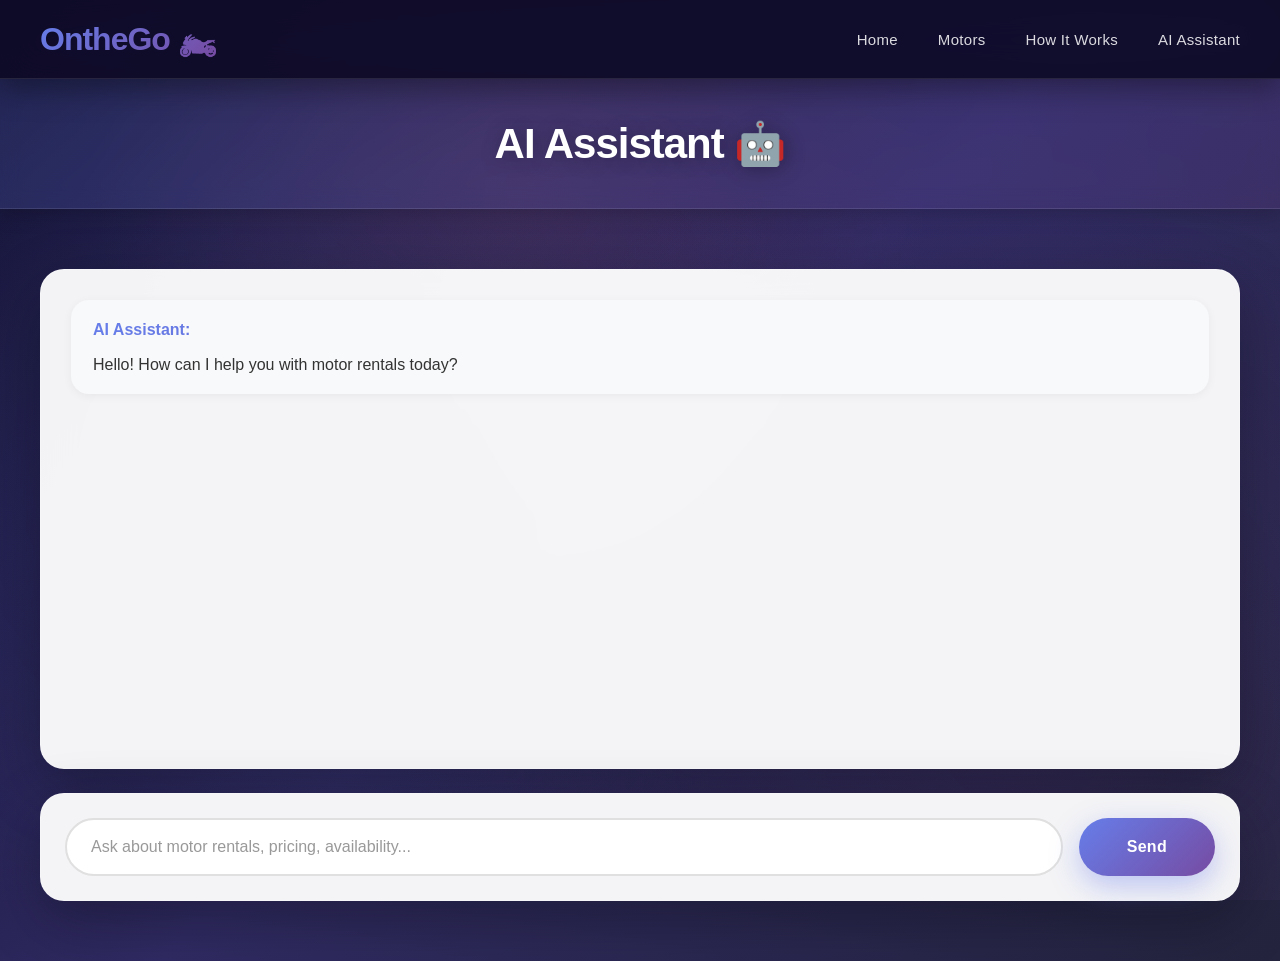
==== frontend/assistant.html @ 80505c1a "Initial Commit" ====
<!DOCTYPE html>
<html lang="en">
<head>
  <meta charset="UTF-8">
  <meta name="viewport" content="width=device-width, initial-scale=1.0">
  <title>AI Assistant - OntheGo</title>
  <link rel="stylesheet" href="style.css">
</head>
<body>

<div class="navbar">
  <div class="nav-container">
    <div class="logo">OntheGo 🏍️</div>
    <div class="nav-links">
      <a href="index.html">Home</a>
      <a href="motors.html">Motors</a>
      <a href="how.html">How It Works</a>
      <a href="assistant.html">AI Assistant</a>
    </div>
  </div>
</div>

<div class="page-title">AI Assistant 🤖</div>

<div class="container">
  <div id="chatBox" class="chat-box">
    <p><b>AI Assistant:</b> Hello! How can I help you with motor rentals today?</p>
  </div>

  <div class="input-area">
    <input id="userInput" placeholder="Ask about motor rentals, pricing, availability...">
    <button onclick="sendMsg()">Send</button>
  </div>
</div>

<script src="chat.js"></script>
</body>
</html>
---- frontend/style.css ----
* {
  margin: 0;
  padding: 0;
  box-sizing: border-box;
}

body {
  font-family: 'Inter', -apple-system, BlinkMacSystemFont, 'Segoe UI', sans-serif;
  background: linear-gradient(135deg, #0f0c29 0%, #302b63 50%, #24243e 100%);
  min-height: 100vh;
  color: #333;
  position: relative;
  overflow-x: hidden;
  -webkit-font-smoothing: antialiased;
  -moz-osx-font-smoothing: grayscale;
}

/* Animated background effect */
body::before {
  content: '';
  position: fixed;
  top: 0;
  left: 0;
  width: 100%;
  height: 100%;
  background: 
    radial-gradient(circle at 20% 50%, rgba(102, 126, 234, 0.15) 0%, transparent 50%),
    radial-gradient(circle at 80% 80%, rgba(118, 75, 162, 0.15) 0%, transparent 50%),
    radial-gradient(circle at 40% 20%, rgba(255, 107, 107, 0.1) 0%, transparent 40%);
  pointer-events: none;
  animation: backgroundPulse 15s ease-in-out infinite;
  z-index: 0;
}

@keyframes backgroundPulse {
  0%, 100% { opacity: 0.5; transform: scale(1); }
  50% { opacity: 1; transform: scale(1.05); }
}

/* Navbar Styles */
.navbar {
  background: rgba(15, 12, 41, 0.95);
  backdrop-filter: blur(20px) saturate(180%);
  border-bottom: 1px solid rgba(255, 255, 255, 0.1);
  padding: 0;
  position: sticky;
  top: 0;
  z-index: 1000;
  box-shadow: 0 8px 32px rgba(0, 0, 0, 0.4);
}

.nav-container {
  max-width: 1400px;
  margin: 0 auto;
  padding: 20px 40px;
  display: flex;
  justify-content: space-between;
  align-items: center;
  flex-wrap: wrap;
  position: relative;
  z-index: 1;
}

.logo {
  font-size: 32px;
  font-weight: 700;
  background: linear-gradient(135deg, #667eea 0%, #764ba2 100%);
  -webkit-background-clip: text;
  -webkit-text-fill-color: transparent;
  background-clip: text;
  display: flex;
  align-items: center;
  gap: 12px;
  letter-spacing: -1px;
  transition: transform 0.3s ease;
}

.logo:hover {
  transform: scale(1.05);
}

.nav-links {
  display: flex;
  gap: 40px;
  flex-wrap: wrap;
}

.nav-links a {
  color: rgba(255, 255, 255, 0.85);
  text-decoration: none;
  font-size: 15px;
  font-weight: 500;
  letter-spacing: 0.3px;
  transition: all 0.3s ease;
  position: relative;
  padding: 8px 0;
}

.nav-links a:hover {
  color: #667eea;
  transform: translateY(-2px);
}

.nav-links a::after {
  content: '';
  position: absolute;
  bottom: 0;
  left: 50%;
  transform: translateX(-50%);
  width: 0;
  height: 3px;
  background: linear-gradient(90deg, #667eea, #764ba2);
  border-radius: 2px;
  transition: width 0.3s ease;
}

.nav-links a:hover::after {
  width: 100%;
}

/* Page Title Bar */
.page-title {
  background: linear-gradient(135deg, rgba(102, 126, 234, 0.2) 0%, rgba(118, 75, 162, 0.2) 100%);
  backdrop-filter: blur(10px);
  border-bottom: 1px solid rgba(255, 255, 255, 0.1);
  color: white;
  text-align: center;
  padding: 40px 20px;
  font-size: 42px;
  font-weight: 700;
  letter-spacing: -1px;
  box-shadow: 0 4px 20px rgba(0, 0, 0, 0.2);
  position: relative;
  z-index: 1;
  text-shadow: 2px 2px 20px rgba(0, 0, 0, 0.3);
}

/* Container */
.container {
  max-width: 1400px;
  margin: 0 auto;
  padding: 60px 40px;
  position: relative;
  z-index: 1;
}

/* Hero Section */
.hero {
  text-align: center;
  padding: 100px 20px;
  color: white;
  position: relative;
  z-index: 1;
}

.hero h1 {
  font-size: 64px;
  font-weight: 700;
  margin-bottom: 24px;
  background: linear-gradient(135deg, #ffffff 0%, #667eea 100%);
  -webkit-background-clip: text;
  -webkit-text-fill-color: transparent;
  background-clip: text;
  letter-spacing: -2.5px;
  text-shadow: 0 0 40px rgba(102, 126, 234, 0.3);
  animation: fadeInDown 1s ease;
}

.hero p {
  font-size: 22px;
  margin-bottom: 50px;
  opacity: 0.9;
  font-weight: 400;
  color: rgba(255, 255, 255, 0.85);
  animation: fadeInUp 1s ease;
  max-width: 600px;
  margin-left: auto;
  margin-right: auto;
}

.hero-buttons {
  display: flex;
  gap: 20px;
  justify-content: center;
  flex-wrap: wrap;
  animation: fadeInUp 1.2s ease;
}

/* Buttons */
.btn, button {
  padding: 16px 48px;
  border: none;
  border-radius: 50px;
  font-size: 16px;
  font-weight: 600;
  cursor: pointer;
  transition: all 0.4s cubic-bezier(0.175, 0.885, 0.32, 1.275);
  text-decoration: none;
  display: inline-block;
  letter-spacing: 0.3px;
  position: relative;
  overflow: hidden;
}

.btn-primary, button {
  background: linear-gradient(135deg, #667eea 0%, #764ba2 100%);
  color: white;
  box-shadow: 0 10px 30px rgba(102, 126, 234, 0.4);
}

.btn-primary::before, button::before {
  content: '';
  position: absolute;
  top: 0;
  left: -100%;
  width: 100%;
  height: 100%;
  background: linear-gradient(135deg, #764ba2 0%, #667eea 100%);
  transition: left 0.4s ease;
  z-index: -1;
}

.btn-primary:hover::before, button:hover::before {
  left: 0;
}

.btn-primary:hover, button:hover {
  transform: translateY(-4px);
  box-shadow: 0 15px 40px rgba(102, 126, 234, 0.5);
}

.btn-secondary {
  background: transparent;
  color: white;
  border: 2px solid rgba(255, 255, 255, 0.3);
  backdrop-filter: blur(10px);
}

.btn-secondary:hover {
  background: rgba(255, 255, 255, 0.1);
  border-color: #667eea;
  color: #667eea;
  transform: translateY(-4px);
  box-shadow: 0 10px 30px rgba(102, 126, 234, 0.3);
}

/* Motor Grid */
.motors-grid {
  display: grid;
  grid-template-columns: repeat(3, 1fr);
  gap: 30px;
  margin-top: 20px;
  max-width: 1400px;
  margin-left: auto;
  margin-right: auto;
}

/* Card Styles */
.card {
  background: rgba(255, 255, 255, 0.98);
  backdrop-filter: blur(20px);
  border-radius: 20px;
  overflow: hidden;
  box-shadow: 0 10px 40px rgba(0, 0, 0, 0.15);
  transition: all 0.4s cubic-bezier(0.175, 0.885, 0.32, 1.275);
  position: relative;
  border: 1px solid rgba(255, 255, 255, 0.3);
  height: 100%;
  display: flex;
  flex-direction: column;
}

.card::before {
  content: '';
  position: absolute;
  top: 0;
  left: 0;
  right: 0;
  height: 4px;
  background: linear-gradient(90deg, #667eea, #764ba2, #667eea);
  background-size: 200% 100%;
  animation: shimmer 3s linear infinite;
  opacity: 0;
  transition: opacity 0.3s ease;
}

.card:hover::before {
  opacity: 1;
}

@keyframes shimmer {
  0% { background-position: -200% 0; }
  100% { background-position: 200% 0; }
}

.card:hover {
  transform: translateY(-8px);
  box-shadow: 0 20px 50px rgba(102, 126, 234, 0.25);
}

.motor-img {
  width: 100%;
  height: 280px;
  object-fit: cover;
  transition: transform 0.5s cubic-bezier(0.175, 0.885, 0.32, 1.275);
  filter: brightness(0.98);
}

.card:hover .motor-img {
  transform: scale(1.1);
  filter: brightness(1.05);
}

.card-content {
  padding: 30px;
  position: relative;
  flex: 1;
  display: flex;
  flex-direction: column;
}

.card h2 {
  font-size: 26px;
  font-weight: 700;
  margin-bottom: 12px;
  color: #1a1a2e;
  letter-spacing: -0.5px;
}

.price {
  font-size: 32px;
  font-weight: 700;
  background: linear-gradient(135deg, #667eea 0%, #764ba2 100%);
  -webkit-background-clip: text;
  -webkit-text-fill-color: transparent;
  background-clip: text;
  margin: 16px 0;
  letter-spacing: -1px;
}

.description {
  color: #555;
  margin-bottom: 24px;
  line-height: 1.7;
  font-size: 15px;
}

.contact-info {
  color: #888;
  font-size: 14px;
  border-top: 2px solid #f0f0f0;
  padding-top: 20px;
  margin-top: 20px;
  line-height: 1.8;
}

.contact-info b {
  color: #333;
  font-weight: 600;
}

/* Badge */
.badge {
  display: inline-block;
  background: linear-gradient(135deg, #667eea 0%, #764ba2 100%);
  color: white;
  padding: 8px 20px;
  border-radius: 50px;
  font-size: 12px;
  font-weight: 600;
  letter-spacing: 1px;
  text-transform: uppercase;
  margin-bottom: 12px;
  box-shadow: 0 4px 15px rgba(102, 126, 234, 0.3);
  position: relative;
  overflow: hidden;
}

.badge::before {
  content: '';
  position: absolute;
  top: 50%;
  left: 50%;
  width: 0;
  height: 0;
  border-radius: 50%;
  background: rgba(255, 255, 255, 0.3);
  transform: translate(-50%, -50%);
  transition: width 0.6s, height 0.6s;
}

.card:hover .badge::before {
  width: 300px;
  height: 300px;
}

/* Steps/Process Section */
.steps-container {
  background: rgba(255, 255, 255, 0.95);
  backdrop-filter: blur(20px);
  border-radius: 24px;
  padding: 50px;
  box-shadow: 0 20px 60px rgba(0, 0, 0, 0.3);
  border: 1px solid rgba(255, 255, 255, 0.2);
}

.steps-container h2 {
  font-size: 38px;
  font-weight: 700;
  margin-bottom: 40px;
  color: #1a1a2e;
  text-align: center;
  letter-spacing: -1px;
}

.steps-container ol {
  counter-reset: step-counter;
  list-style: none;
  padding-left: 0;
}

.steps-container ol li {
  counter-increment: step-counter;
  position: relative;
  padding: 28px 28px 28px 100px;
  margin-bottom: 24px;
  background: linear-gradient(135deg, #f8f9fa 0%, #e9ecef 100%);
  border-radius: 20px;
  font-size: 18px;
  transition: all 0.4s cubic-bezier(0.175, 0.885, 0.32, 1.275);
  border: 2px solid transparent;
  box-shadow: 0 4px 15px rgba(0, 0, 0, 0.05);
}

.steps-container ol li:hover {
  background: linear-gradient(135deg, #667eea 0%, #764ba2 100%);
  color: white;
  transform: translateX(15px) scale(1.02);
  box-shadow: 0 10px 30px rgba(102, 126, 234, 0.4);
  border-color: rgba(255, 255, 255, 0.2);
}

.steps-container ol li::before {
  content: counter(step-counter);
  position: absolute;
  left: 28px;
  top: 50%;
  transform: translateY(-50%);
  width: 52px;
  height: 52px;
  background: linear-gradient(135deg, #667eea 0%, #764ba2 100%);
  color: white;
  border-radius: 50%;
  display: flex;
  align-items: center;
  justify-content: center;
  font-weight: 700;
  font-size: 22px;
  box-shadow: 0 6px 20px rgba(102, 126, 234, 0.4);
  transition: all 0.3s ease;
}

.steps-container ol li:hover::before {
  background: white;
  color: #667eea;
  transform: translateY(-50%) scale(1.15);
  box-shadow: 0 8px 25px rgba(255, 255, 255, 0.3);
}

/* Contact Box */
.contact-box {
  background: linear-gradient(135deg, #667eea 0%, #764ba2 100%);
  color: white;
  padding: 40px;
  border-radius: 24px;
  margin-top: 40px;
  text-align: center;
  box-shadow: 0 15px 40px rgba(102, 126, 234, 0.5);
  border: 1px solid rgba(255, 255, 255, 0.2);
}

.contact-box b {
  font-size: 22px;
  font-weight: 700;
  display: block;
  margin-bottom: 12px;
  letter-spacing: -0.5px;
}

/* Chat Box Styles */
.chat-box {
  height: 500px;
  overflow-y: auto;
  background: rgba(255, 255, 255, 0.95);
  backdrop-filter: blur(20px);
  padding: 30px;
  border-radius: 24px;
  border: 1px solid rgba(255, 255, 255, 0.2);
  box-shadow: 0 20px 60px rgba(0, 0, 0, 0.3);
  margin-bottom: 24px;
}

.chat-box::-webkit-scrollbar {
  width: 8px;
}

.chat-box::-webkit-scrollbar-track {
  background: rgba(0, 0, 0, 0.05);
  border-radius: 10px;
}

.chat-box::-webkit-scrollbar-thumb {
  background: linear-gradient(135deg, #667eea, #764ba2);
  border-radius: 10px;
}

.chat-box p {
  padding: 16px 22px;
  margin-bottom: 16px;
  border-radius: 18px;
  line-height: 1.7;
  background: #f8f9fa;
  box-shadow: 0 2px 10px rgba(0, 0, 0, 0.05);
}

.chat-box p b {
  display: block;
  margin-bottom: 8px;
  background: linear-gradient(135deg, #667eea 0%, #764ba2 100%);
  -webkit-background-clip: text;
  -webkit-text-fill-color: transparent;
  background-clip: text;
  font-weight: 700;
}

.input-area {
  display: flex;
  gap: 16px;
  background: rgba(255, 255, 255, 0.95);
  backdrop-filter: blur(20px);
  padding: 24px;
  border-radius: 24px;
  box-shadow: 0 20px 60px rgba(0, 0, 0, 0.3);
  border: 1px solid rgba(255, 255, 255, 0.2);
}

input {
  flex: 1;
  padding: 18px 24px;
  border-radius: 50px;
  border: 2px solid #e0e0e0;
  font-size: 16px;
  transition: all 0.3s ease;
  background: white;
  font-family: inherit;
}

input:focus {
  outline: none;
  border-color: #667eea;
  box-shadow: 0 0 0 4px rgba(102, 126, 234, 0.15);
  transform: translateY(-2px);
}

input::placeholder {
  color: #999;
}

/* Animations */
@keyframes fadeInDown {
  from {
    opacity: 0;
    transform: translateY(-40px);
  }
  to {
    opacity: 1;
    transform: translateY(0);
  }
}

@keyframes fadeInUp {
  from {
    opacity: 0;
    transform: translateY(40px);
  }
  to {
    opacity: 1;
    transform: translateY(0);
  }
}

/* Responsive Design */
@media (max-width: 768px) {
  .nav-container {
    flex-direction: column;
    gap: 20px;
    padding: 20px;
  }

  .nav-links {
    justify-content: center;
    gap: 20px;
  }

  .hero {
    padding: 60px 20px;
  }

  .hero h1 {
    font-size: 42px;
  }

  .hero p {
    font-size: 18px;
  }

  .page-title {
    font-size: 32px;
    padding: 30px 20px;
  }

  .container {
    padding: 40px 20px;
  }

  .motors-grid {
    grid-template-columns: repeat(2, 1fr);
    gap: 30px;
  }

  .steps-container {
    padding: 30px 20px;
  }

  .steps-container h2 {
    font-size: 28px;
  }

  .steps-container ol li {
    padding: 20px 20px 20px 80px;
    font-size: 16px;
  }

  .steps-container ol li::before {
    width: 45px;
    height: 45px;
    font-size: 20px;
    left: 20px;
  }

  .input-area {
    flex-direction: column;
    padding: 20px;
  }

  .chat-box {
    height: 400px;
    padding: 20px;
  }
}

@media (max-width: 480px) {
  .logo {
    font-size: 26px;
  }

  .hero h1 {
    font-size: 32px;
  }

  .btn {
    padding: 14px 36px;
    font-size: 15px;
  }

  .card h2 {
    font-size: 22px;
  }

  .price {
    font-size: 28px;
  }

  .motors-grid {
    grid-template-columns: 1fr;
  }
}
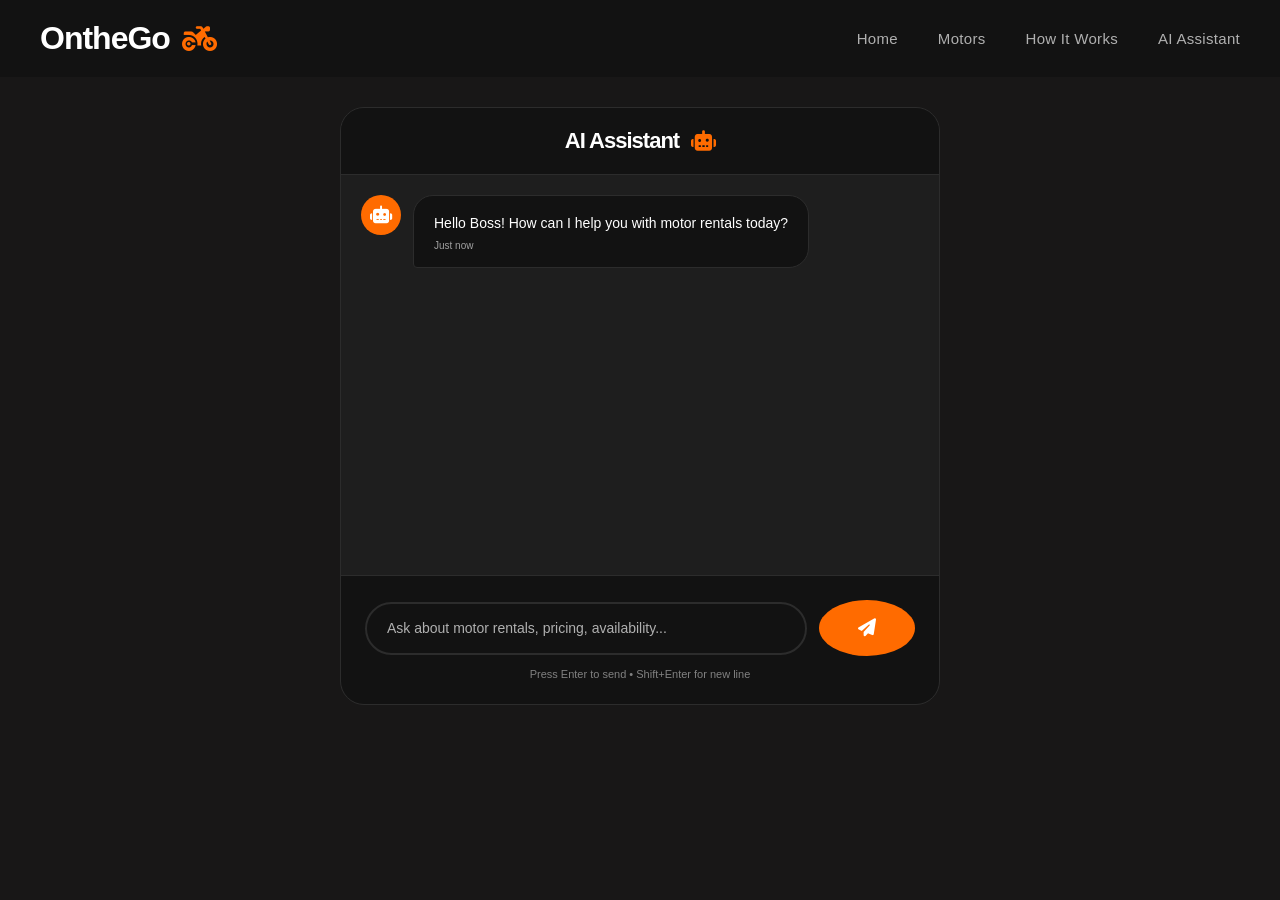
==== commit b78d6e81: "improving ui" ====
--- a/frontend/assistant.html
+++ b/frontend/assistant.html
@@ -4,13 +4,14 @@
   <meta charset="UTF-8">
   <meta name="viewport" content="width=device-width, initial-scale=1.0">
   <title>AI Assistant - OntheGo</title>
+  <link rel="stylesheet" href="https://cdnjs.cloudflare.com/ajax/libs/font-awesome/6.4.0/css/all.min.css">
   <link rel="stylesheet" href="style.css">
 </head>
 <body>
 
 <div class="navbar">
   <div class="nav-container">
-    <div class="logo">OntheGo 🏍️</div>
+    <div class="logo">OntheGo <i class="fas fa-motorcycle"></i></div>
     <div class="nav-links">
       <a href="index.html">Home</a>
       <a href="motors.html">Motors</a>
@@ -20,16 +21,36 @@
   </div>
 </div>
 
-<div class="page-title">AI Assistant 🤖</div>
-
 <div class="container">
-  <div id="chatBox" class="chat-box">
-    <p><b>AI Assistant:</b> Hello! How can I help you with motor rentals today?</p>
-  </div>
-
-  <div class="input-area">
-    <input id="userInput" placeholder="Ask about motor rentals, pricing, availability...">
-    <button onclick="sendMsg()">Send</button>
+  <div class="chat-container">
+    <div class="chat-header">
+      <h2>AI Assistant <i class="fas fa-robot"></i></h2>
+    </div>
+    <div id="chatBox" class="chat-box">
+      <div class="message ai-message welcome-message">
+        <div class="message-content">
+          <div class="message-avatar"><i class="fas fa-robot"></i></div>
+          <div class="message-bubble">
+            <div class="message-text">Hello Boss! How can I help you with motor rentals today?</div>
+            <div class="message-time">Just now</div>
+          </div>
+        </div>
+      </div>
+    </div>
+    <div class="input-area">
+      <div class="input-wrapper">
+        <input 
+          id="userInput" 
+          type="text" 
+          placeholder="Ask about motor rentals, pricing, availability..."
+          autocomplete="off"
+        >
+        <button class="send-button" onclick="sendMsg()" title="Send message (Enter)">
+          <i class="fas fa-paper-plane"></i>
+        </button>
+      </div>
+      <div class="input-hint">Press Enter to send • Shift+Enter for new line</div>
+    </div>
   </div>
 </div>
 
--- a/frontend/style.css
+++ b/frontend/style.css
@@ -4,49 +4,31 @@
   box-sizing: border-box;
 }
 
+* {
+  scroll-behavior: smooth;
+}
+
 body {
   font-family: 'Inter', -apple-system, BlinkMacSystemFont, 'Segoe UI', sans-serif;
-  background: linear-gradient(135deg, #0f0c29 0%, #302b63 50%, #24243e 100%);
+  background: #181717;
   min-height: 100vh;
-  color: #333;
+  color: #FFFFFF;
   position: relative;
   overflow-x: hidden;
   -webkit-font-smoothing: antialiased;
   -moz-osx-font-smoothing: grayscale;
 }
 
-/* Animated background effect */
-body::before {
-  content: '';
-  position: fixed;
-  top: 0;
-  left: 0;
-  width: 100%;
-  height: 100%;
-  background: 
-    radial-gradient(circle at 20% 50%, rgba(102, 126, 234, 0.15) 0%, transparent 50%),
-    radial-gradient(circle at 80% 80%, rgba(118, 75, 162, 0.15) 0%, transparent 50%),
-    radial-gradient(circle at 40% 20%, rgba(255, 107, 107, 0.1) 0%, transparent 40%);
-  pointer-events: none;
-  animation: backgroundPulse 15s ease-in-out infinite;
-  z-index: 0;
-}
-
-@keyframes backgroundPulse {
-  0%, 100% { opacity: 0.5; transform: scale(1); }
-  50% { opacity: 1; transform: scale(1.05); }
-}
 
 /* Navbar Styles */
 .navbar {
-  background: rgba(15, 12, 41, 0.95);
+  background: #121212;
   backdrop-filter: blur(20px) saturate(180%);
-  border-bottom: 1px solid rgba(255, 255, 255, 0.1);
   padding: 0;
   position: sticky;
   top: 0;
   z-index: 1000;
-  box-shadow: 0 8px 32px rgba(0, 0, 0, 0.4);
+  transition: all 0.3s ease;
 }
 
 .nav-container {
@@ -64,10 +46,7 @@
 .logo {
   font-size: 32px;
   font-weight: 700;
-  background: linear-gradient(135deg, #667eea 0%, #764ba2 100%);
-  -webkit-background-clip: text;
-  -webkit-text-fill-color: transparent;
-  background-clip: text;
+  color: #FFFFFF;
   display: flex;
   align-items: center;
   gap: 12px;
@@ -75,6 +54,11 @@
   transition: transform 0.3s ease;
 }
 
+.logo i {
+  color: #FF6B00;
+  font-size: 28px;
+}
+
 .logo:hover {
   transform: scale(1.05);
 }
@@ -86,7 +70,7 @@
 }
 
 .nav-links a {
-  color: rgba(255, 255, 255, 0.85);
+  color: #B0B0B0;
   text-decoration: none;
   font-size: 15px;
   font-weight: 500;
@@ -97,7 +81,7 @@
 }
 
 .nav-links a:hover {
-  color: #667eea;
+  color: #FF6B00;
   transform: translateY(-2px);
 }
 
@@ -109,7 +93,7 @@
   transform: translateX(-50%);
   width: 0;
   height: 3px;
-  background: linear-gradient(90deg, #667eea, #764ba2);
+  background: #FF6B00;
   border-radius: 2px;
   transition: width 0.3s ease;
 }
@@ -120,26 +104,37 @@
 
 /* Page Title Bar */
 .page-title {
-  background: linear-gradient(135deg, rgba(102, 126, 234, 0.2) 0%, rgba(118, 75, 162, 0.2) 100%);
+  background: #121212;
   backdrop-filter: blur(10px);
-  border-bottom: 1px solid rgba(255, 255, 255, 0.1);
-  color: white;
+  color: #FFFFFF;
   text-align: center;
-  padding: 40px 20px;
-  font-size: 42px;
+  padding: 30px 20px;
+  font-size: 36px;
   font-weight: 700;
   letter-spacing: -1px;
-  box-shadow: 0 4px 20px rgba(0, 0, 0, 0.2);
   position: relative;
   z-index: 1;
-  text-shadow: 2px 2px 20px rgba(0, 0, 0, 0.3);
+  display: flex;
+  align-items: center;
+  justify-content: center;
+  gap: 16px;
+  margin-bottom: 0;
+}
+
+.chat-container .page-title {
+  margin-bottom: 0;
+}
+
+.page-title i {
+  font-size: 32px;
+  color: #FF6B00;
 }
 
 /* Container */
 .container {
   max-width: 1400px;
   margin: 0 auto;
-  padding: 60px 40px;
+  padding: 30px 40px;
   position: relative;
   z-index: 1;
 }
@@ -148,30 +143,36 @@
 .hero {
   text-align: center;
   padding: 100px 20px;
-  color: white;
+  color: #FFFFFF;
   position: relative;
   z-index: 1;
-}
+  overflow: hidden;
+}
+
 
 .hero h1 {
   font-size: 64px;
   font-weight: 700;
   margin-bottom: 24px;
-  background: linear-gradient(135deg, #ffffff 0%, #667eea 100%);
-  -webkit-background-clip: text;
-  -webkit-text-fill-color: transparent;
-  background-clip: text;
+  color: #FFFFFF;
   letter-spacing: -2.5px;
-  text-shadow: 0 0 40px rgba(102, 126, 234, 0.3);
   animation: fadeInDown 1s ease;
+  display: flex;
+  align-items: center;
+  justify-content: center;
+  gap: 16px;
+}
+
+.hero h1 i {
+  color: #FF6B00;
+  font-size: 56px;
 }
 
 .hero p {
   font-size: 22px;
   margin-bottom: 50px;
-  opacity: 0.9;
   font-weight: 400;
-  color: rgba(255, 255, 255, 0.85);
+  color: #B0B0B0;
   animation: fadeInUp 1s ease;
   max-width: 600px;
   margin-left: auto;
@@ -203,11 +204,9 @@
 }
 
 .btn-primary, button {
-  background: linear-gradient(135deg, #667eea 0%, #764ba2 100%);
-  color: white;
-  box-shadow: 0 10px 30px rgba(102, 126, 234, 0.4);
-}
-
+  background: #FF6B00;
+  color: #FFFFFF;
+}
 .btn-primary::before, button::before {
   content: '';
   position: absolute;
@@ -215,7 +214,7 @@
   left: -100%;
   width: 100%;
   height: 100%;
-  background: linear-gradient(135deg, #764ba2 0%, #667eea 100%);
+  background: #FF8533;
   transition: left 0.4s ease;
   z-index: -1;
 }
@@ -226,22 +225,20 @@
 
 .btn-primary:hover, button:hover {
   transform: translateY(-4px);
-  box-shadow: 0 15px 40px rgba(102, 126, 234, 0.5);
 }
 
 .btn-secondary {
   background: transparent;
-  color: white;
-  border: 2px solid rgba(255, 255, 255, 0.3);
+  color: #FFFFFF;
+  border: 2px solid #2C2C2C;
   backdrop-filter: blur(10px);
 }
 
 .btn-secondary:hover {
-  background: rgba(255, 255, 255, 0.1);
-  border-color: #667eea;
-  color: #667eea;
+  background: rgba(255, 107, 0, 0.1);
+  border-color: #FF6B00;
+  color: #FF6B00;
   transform: translateY(-4px);
-  box-shadow: 0 10px 30px rgba(102, 126, 234, 0.3);
 }
 
 /* Motor Grid */
@@ -257,18 +254,37 @@
 
 /* Card Styles */
 .card {
-  background: rgba(255, 255, 255, 0.98);
+  background: #1E1E1E;
   backdrop-filter: blur(20px);
   border-radius: 20px;
   overflow: hidden;
-  box-shadow: 0 10px 40px rgba(0, 0, 0, 0.15);
   transition: all 0.4s cubic-bezier(0.175, 0.885, 0.32, 1.275);
   position: relative;
-  border: 1px solid rgba(255, 255, 255, 0.3);
+  border: 1px solid #2C2C2C;
   height: 100%;
   display: flex;
   flex-direction: column;
-}
+  animation: cardFadeIn 0.6s ease-out;
+  animation-fill-mode: both;
+}
+
+@keyframes cardFadeIn {
+  from {
+    opacity: 0;
+    transform: translateY(20px);
+  }
+  to {
+    opacity: 1;
+    transform: translateY(0);
+  }
+}
+
+.card:nth-child(1) { animation-delay: 0.1s; }
+.card:nth-child(2) { animation-delay: 0.2s; }
+.card:nth-child(3) { animation-delay: 0.3s; }
+.card:nth-child(4) { animation-delay: 0.4s; }
+.card:nth-child(5) { animation-delay: 0.5s; }
+.card:nth-child(6) { animation-delay: 0.6s; }
 
 .card::before {
   content: '';
@@ -277,7 +293,7 @@
   left: 0;
   right: 0;
   height: 4px;
-  background: linear-gradient(90deg, #667eea, #764ba2, #667eea);
+  background: linear-gradient(90deg, #FF6B00, #FF8533, #FF6B00);
   background-size: 200% 100%;
   animation: shimmer 3s linear infinite;
   opacity: 0;
@@ -295,7 +311,7 @@
 
 .card:hover {
   transform: translateY(-8px);
-  box-shadow: 0 20px 50px rgba(102, 126, 234, 0.25);
+  border-color: #FF6B00;
 }
 
 .motor-img {
@@ -323,47 +339,44 @@
   font-size: 26px;
   font-weight: 700;
   margin-bottom: 12px;
-  color: #1a1a2e;
+  color: #FFFFFF;
   letter-spacing: -0.5px;
 }
 
 .price {
   font-size: 32px;
   font-weight: 700;
-  background: linear-gradient(135deg, #667eea 0%, #764ba2 100%);
-  -webkit-background-clip: text;
-  -webkit-text-fill-color: transparent;
-  background-clip: text;
+  color: #FF6B00;
   margin: 16px 0;
   letter-spacing: -1px;
 }
 
 .description {
-  color: #555;
+  color: #B0B0B0;
   margin-bottom: 24px;
   line-height: 1.7;
   font-size: 15px;
 }
 
 .contact-info {
-  color: #888;
+  color: #B0B0B0;
   font-size: 14px;
-  border-top: 2px solid #f0f0f0;
+  border-top: 2px solid #2C2C2C;
   padding-top: 20px;
   margin-top: 20px;
   line-height: 1.8;
 }
 
 .contact-info b {
-  color: #333;
+  color: #FFFFFF;
   font-weight: 600;
 }
 
 /* Badge */
 .badge {
   display: inline-block;
-  background: linear-gradient(135deg, #667eea 0%, #764ba2 100%);
-  color: white;
+  background: #FF6B00;
+  color: #FFFFFF;
   padding: 8px 20px;
   border-radius: 50px;
   font-size: 12px;
@@ -371,7 +384,6 @@
   letter-spacing: 1px;
   text-transform: uppercase;
   margin-bottom: 12px;
-  box-shadow: 0 4px 15px rgba(102, 126, 234, 0.3);
   position: relative;
   overflow: hidden;
 }
@@ -392,23 +404,23 @@
 .card:hover .badge::before {
   width: 300px;
   height: 300px;
+  background: rgba(255, 255, 255, 0.2);
 }
 
 /* Steps/Process Section */
 .steps-container {
-  background: rgba(255, 255, 255, 0.95);
+  background: #1E1E1E;
   backdrop-filter: blur(20px);
   border-radius: 24px;
   padding: 50px;
-  box-shadow: 0 20px 60px rgba(0, 0, 0, 0.3);
-  border: 1px solid rgba(255, 255, 255, 0.2);
+  border: 1px solid #2C2C2C;
 }
 
 .steps-container h2 {
   font-size: 38px;
   font-weight: 700;
   margin-bottom: 40px;
-  color: #1a1a2e;
+  color: #FFFFFF;
   text-align: center;
   letter-spacing: -1px;
 }
@@ -424,20 +436,19 @@
   position: relative;
   padding: 28px 28px 28px 100px;
   margin-bottom: 24px;
-  background: linear-gradient(135deg, #f8f9fa 0%, #e9ecef 100%);
+  background: #121212;
   border-radius: 20px;
   font-size: 18px;
+  color: #B0B0B0;
   transition: all 0.4s cubic-bezier(0.175, 0.885, 0.32, 1.275);
-  border: 2px solid transparent;
-  box-shadow: 0 4px 15px rgba(0, 0, 0, 0.05);
+  border: 2px solid #2C2C2C;
 }
 
 .steps-container ol li:hover {
-  background: linear-gradient(135deg, #667eea 0%, #764ba2 100%);
-  color: white;
+  background: #FF6B00;
+  color: #FFFFFF;
   transform: translateX(15px) scale(1.02);
-  box-shadow: 0 10px 30px rgba(102, 126, 234, 0.4);
-  border-color: rgba(255, 255, 255, 0.2);
+  border-color: #FF8533;
 }
 
 .steps-container ol li::before {
@@ -448,35 +459,32 @@
   transform: translateY(-50%);
   width: 52px;
   height: 52px;
-  background: linear-gradient(135deg, #667eea 0%, #764ba2 100%);
-  color: white;
+  background: #FF6B00;
+  color: #FFFFFF;
   border-radius: 50%;
   display: flex;
   align-items: center;
   justify-content: center;
   font-weight: 700;
   font-size: 22px;
-  box-shadow: 0 6px 20px rgba(102, 126, 234, 0.4);
   transition: all 0.3s ease;
 }
 
 .steps-container ol li:hover::before {
-  background: white;
-  color: #667eea;
+  background: #FFFFFF;
+  color: #FF6B00;
   transform: translateY(-50%) scale(1.15);
-  box-shadow: 0 8px 25px rgba(255, 255, 255, 0.3);
 }
 
 /* Contact Box */
 .contact-box {
-  background: linear-gradient(135deg, #667eea 0%, #764ba2 100%);
-  color: white;
+  background: #FF6B00;
+  color: #FFFFFF;
   padding: 40px;
   border-radius: 24px;
   margin-top: 40px;
   text-align: center;
-  box-shadow: 0 15px 40px rgba(102, 126, 234, 0.5);
-  border: 1px solid rgba(255, 255, 255, 0.2);
+  border: 1px solid #FF8533;
 }
 
 .contact-box b {
@@ -487,21 +495,61 @@
   letter-spacing: -0.5px;
 }
 
+.contact-box i {
+  margin-right: 8px;
+  opacity: 0.9;
+}
+
+/* Chat Container */
+.chat-container {
+  max-width: 600px;
+  margin: 0 auto;
+  background: #1E1E1E;
+  border-radius: 24px;
+  border: 1px solid #2C2C2C;
+  overflow: hidden;
+}
+
+/* Chat Header */
+.chat-header {
+  background: #121212;
+  border-bottom: 1px solid #2C2C2C;
+  padding: 20px 20px;
+  text-align: center;
+}
+
+.chat-header h2 {
+  font-size: 22px;
+  font-weight: 700;
+  letter-spacing: -1px;
+  color: #FFFFFF;
+  margin: 0;
+  display: flex;
+  align-items: center;
+  justify-content: center;
+  gap: 12px;
+}
+
+.chat-header h2 i {
+  font-size: 20px;
+  color: #FF6B00;
+}
+
 /* Chat Box Styles */
 .chat-box {
-  height: 500px;
+  height: 400px;
+  max-height: 400px;
   overflow-y: auto;
-  background: rgba(255, 255, 255, 0.95);
-  backdrop-filter: blur(20px);
-  padding: 30px;
-  border-radius: 24px;
-  border: 1px solid rgba(255, 255, 255, 0.2);
-  box-shadow: 0 20px 60px rgba(0, 0, 0, 0.3);
-  margin-bottom: 24px;
+  overflow-x: hidden;
+  background: transparent;
+  padding: 20px;
+  display: flex;
+  flex-direction: column;
+  gap: 16px;
 }
 
 .chat-box::-webkit-scrollbar {
-  width: 8px;
+  width: 10px;
 }
 
 .chat-box::-webkit-scrollbar-track {
@@ -510,60 +558,277 @@
 }
 
 .chat-box::-webkit-scrollbar-thumb {
-  background: linear-gradient(135deg, #667eea, #764ba2);
+  background: #FF6B00;
   border-radius: 10px;
-}
-
-.chat-box p {
-  padding: 16px 22px;
+  transition: background 0.3s ease;
+}
+
+.chat-box::-webkit-scrollbar-thumb:hover {
+  background: #FF8533;
+}
+
+/* Message Styles */
+.message {
+  display: flex;
   margin-bottom: 16px;
-  border-radius: 18px;
-  line-height: 1.7;
-  background: #f8f9fa;
-  box-shadow: 0 2px 10px rgba(0, 0, 0, 0.05);
-}
-
-.chat-box p b {
-  display: block;
-  margin-bottom: 8px;
-  background: linear-gradient(135deg, #667eea 0%, #764ba2 100%);
-  -webkit-background-clip: text;
-  -webkit-text-fill-color: transparent;
-  background-clip: text;
-  font-weight: 700;
-}
-
+  animation: messageSlideIn 0.3s ease-out;
+  opacity: 0;
+  transform: translateY(10px);
+}
+
+@keyframes messageSlideIn {
+  from {
+    opacity: 0;
+    transform: translateY(10px);
+  }
+  to {
+    opacity: 1;
+    transform: translateY(0);
+  }
+}
+
+.message-content {
+  display: flex;
+  gap: 12px;
+  width: 100%;
+  align-items: flex-start;
+}
+
+.user-message .message-content {
+  flex-direction: row-reverse;
+}
+
+.message-avatar {
+  width: 40px;
+  height: 40px;
+  border-radius: 50%;
+  display: flex;
+  align-items: center;
+  justify-content: center;
+  font-size: 18px;
+  flex-shrink: 0;
+  background: #FF6B00;
+  color: #FFFFFF;
+}
+
+.message-avatar i {
+  display: flex;
+  align-items: center;
+  justify-content: center;
+}
+
+.user-message .message-avatar {
+  background: #2C2C2C;
+}
+
+.message-bubble {
+  max-width: 75%;
+  padding: 16px 20px;
+  border-radius: 20px;
+  position: relative;
+  transition: transform 0.2s ease;
+}
+
+.message-bubble:hover {
+  transform: translateY(-2px);
+}
+
+.ai-message .message-bubble {
+  background: #121212;
+  border-bottom-left-radius: 4px;
+  color: #FFFFFF;
+  border: 1px solid #2C2C2C;
+}
+
+.user-message .message-bubble {
+  background: #121212;
+  border-bottom-right-radius: 4px;
+  color: #FFFFFF;
+}
+
+.message-text {
+  line-height: 1.6;
+  font-size: 14px;
+  word-wrap: break-word;
+  margin-bottom: 6px;
+}
+
+.user-message .message-text {
+  color: #FFFFFF;
+}
+
+.message-time {
+  font-size: 10px;
+  opacity: 0.6;
+  margin-top: 4px;
+  font-weight: 500;
+}
+
+.welcome-message {
+  animation: welcomeFadeIn 0.6s ease-out;
+  opacity: 1 !important;
+  transform: translateY(0) !important;
+}
+
+@keyframes welcomeFadeIn {
+  from {
+    opacity: 0;
+    transform: scale(0.95);
+  }
+  to {
+    opacity: 1;
+    transform: scale(1);
+  }
+}
+
+/* Typing Indicator */
+.typing-indicator {
+  opacity: 0;
+  transform: translateY(10px);
+}
+
+.typing-indicator .message-bubble {
+  background: #121212;
+  padding: 16px 20px;
+  border-bottom-left-radius: 4px;
+  border: 1px solid #2C2C2C;
+}
+
+.typing-dots {
+  display: flex;
+  gap: 6px;
+  align-items: center;
+}
+
+.typing-dots span {
+  width: 8px;
+  height: 8px;
+  border-radius: 50%;
+  background: #FF6B00;
+  animation: typingDot 1.4s infinite ease-in-out;
+}
+
+.typing-dots span:nth-child(1) {
+  animation-delay: 0s;
+}
+
+.typing-dots span:nth-child(2) {
+  animation-delay: 0.2s;
+}
+
+.typing-dots span:nth-child(3) {
+  animation-delay: 0.4s;
+}
+
+@keyframes typingDot {
+  0%, 60%, 100% {
+    transform: translateY(0);
+    opacity: 0.7;
+  }
+  30% {
+    transform: translateY(-10px);
+    opacity: 1;
+  }
+}
+
+/* Input Area */
 .input-area {
-  display: flex;
-  gap: 16px;
-  background: rgba(255, 255, 255, 0.95);
+  background: #121212;
   backdrop-filter: blur(20px);
   padding: 24px;
+  border-top: 1px solid #2C2C2C;
+}
+
+.input-wrapper {
+  display: flex;
+  gap: 12px;
+  align-items: center;
+}
+
+input,
+textarea {
+  flex: 1;
+  padding: 14px 20px;
+  border-radius: 50px;
+  border: 2px solid #2C2C2C;
+  font-size: 14px;
+  transition: all 0.3s ease;
+  background: #121212;
+  color: #FFFFFF;
+  font-family: inherit;
+  resize: none;
+  min-height: 48px;
+  max-height: 120px;
+  line-height: 1.5;
+}
+
+textarea {
   border-radius: 24px;
-  box-shadow: 0 20px 60px rgba(0, 0, 0, 0.3);
-  border: 1px solid rgba(255, 255, 255, 0.2);
-}
-
-input {
-  flex: 1;
   padding: 18px 24px;
-  border-radius: 50px;
-  border: 2px solid #e0e0e0;
-  font-size: 16px;
-  transition: all 0.3s ease;
-  background: white;
-  font-family: inherit;
-}
-
-input:focus {
+  overflow-y: auto;
+}
+
+input:focus,
+textarea:focus {
   outline: none;
-  border-color: #667eea;
-  box-shadow: 0 0 0 4px rgba(102, 126, 234, 0.15);
+  border-color: #FF6B00;
   transform: translateY(-2px);
 }
 
-input::placeholder {
-  color: #999;
+input:disabled,
+textarea:disabled {
+  opacity: 0.6;
+  cursor: not-allowed;
+}
+
+input::placeholder,
+textarea::placeholder {
+  color: #B0B0B0;
+}
+
+.send-button {
+  width: 56px;
+  height: 56px;
+  border-radius: 50%;
+  border: none;
+  background: #FF6B00;
+  color: #FFFFFF;
+  cursor: pointer;
+  display: flex;
+  align-items: center;
+  justify-content: center;
+  transition: all 0.3s cubic-bezier(0.175, 0.885, 0.32, 1.275);
+  flex-shrink: 0;
+  font-size: 18px;
+}
+
+.send-button i {
+  display: flex;
+  align-items: center;
+  justify-content: center;
+}
+
+.send-button:hover:not(:disabled) {
+  transform: translateY(-3px) scale(1.05);
+  background: #FF8533;
+}
+
+.send-button:active:not(:disabled) {
+  transform: translateY(-1px) scale(0.98);
+}
+
+.send-button:disabled {
+  opacity: 0.6;
+  cursor: not-allowed;
+  transform: none;
+}
+
+.input-hint {
+  text-align: center;
+  font-size: 11px;
+  color: #B0B0B0;
+  margin-top: 12px;
+  opacity: 0.7;
 }
 
 /* Animations */
@@ -620,7 +885,7 @@
   }
 
   .container {
-    padding: 40px 20px;
+    padding: 20px 20px;
   }
 
   .motors-grid {
@@ -649,13 +914,47 @@
   }
 
   .input-area {
-    flex-direction: column;
     padding: 20px;
   }
 
+  .input-wrapper {
+    flex-direction: row;
+  }
+
+  .send-button {
+    width: 50px;
+    height: 50px;
+  }
+
   .chat-box {
-    height: 400px;
-    padding: 20px;
+    height: 350px;
+    padding: 16px;
+  }
+
+  .message-bubble {
+    max-width: 85%;
+  }
+
+  .message-avatar {
+    width: 36px;
+    height: 36px;
+    font-size: 16px;
+  }
+
+  .message-avatar i {
+    font-size: 16px;
+  }
+
+  .hero h1 i {
+    font-size: 40px;
+  }
+
+  .page-title i {
+    font-size: 28px;
+  }
+
+  .logo i {
+    font-size: 24px;
   }
 }
 
@@ -684,4 +983,22 @@
   .motors-grid {
     grid-template-columns: 1fr;
   }
+
+  .chat-box {
+    height: 300px;
+    padding: 16px;
+  }
+
+  .message-bubble {
+    max-width: 90%;
+    padding: 14px 18px;
+  }
+
+  .message-text {
+    font-size: 14px;
+  }
+
+  .input-hint {
+    font-size: 11px;
+  }
 }
